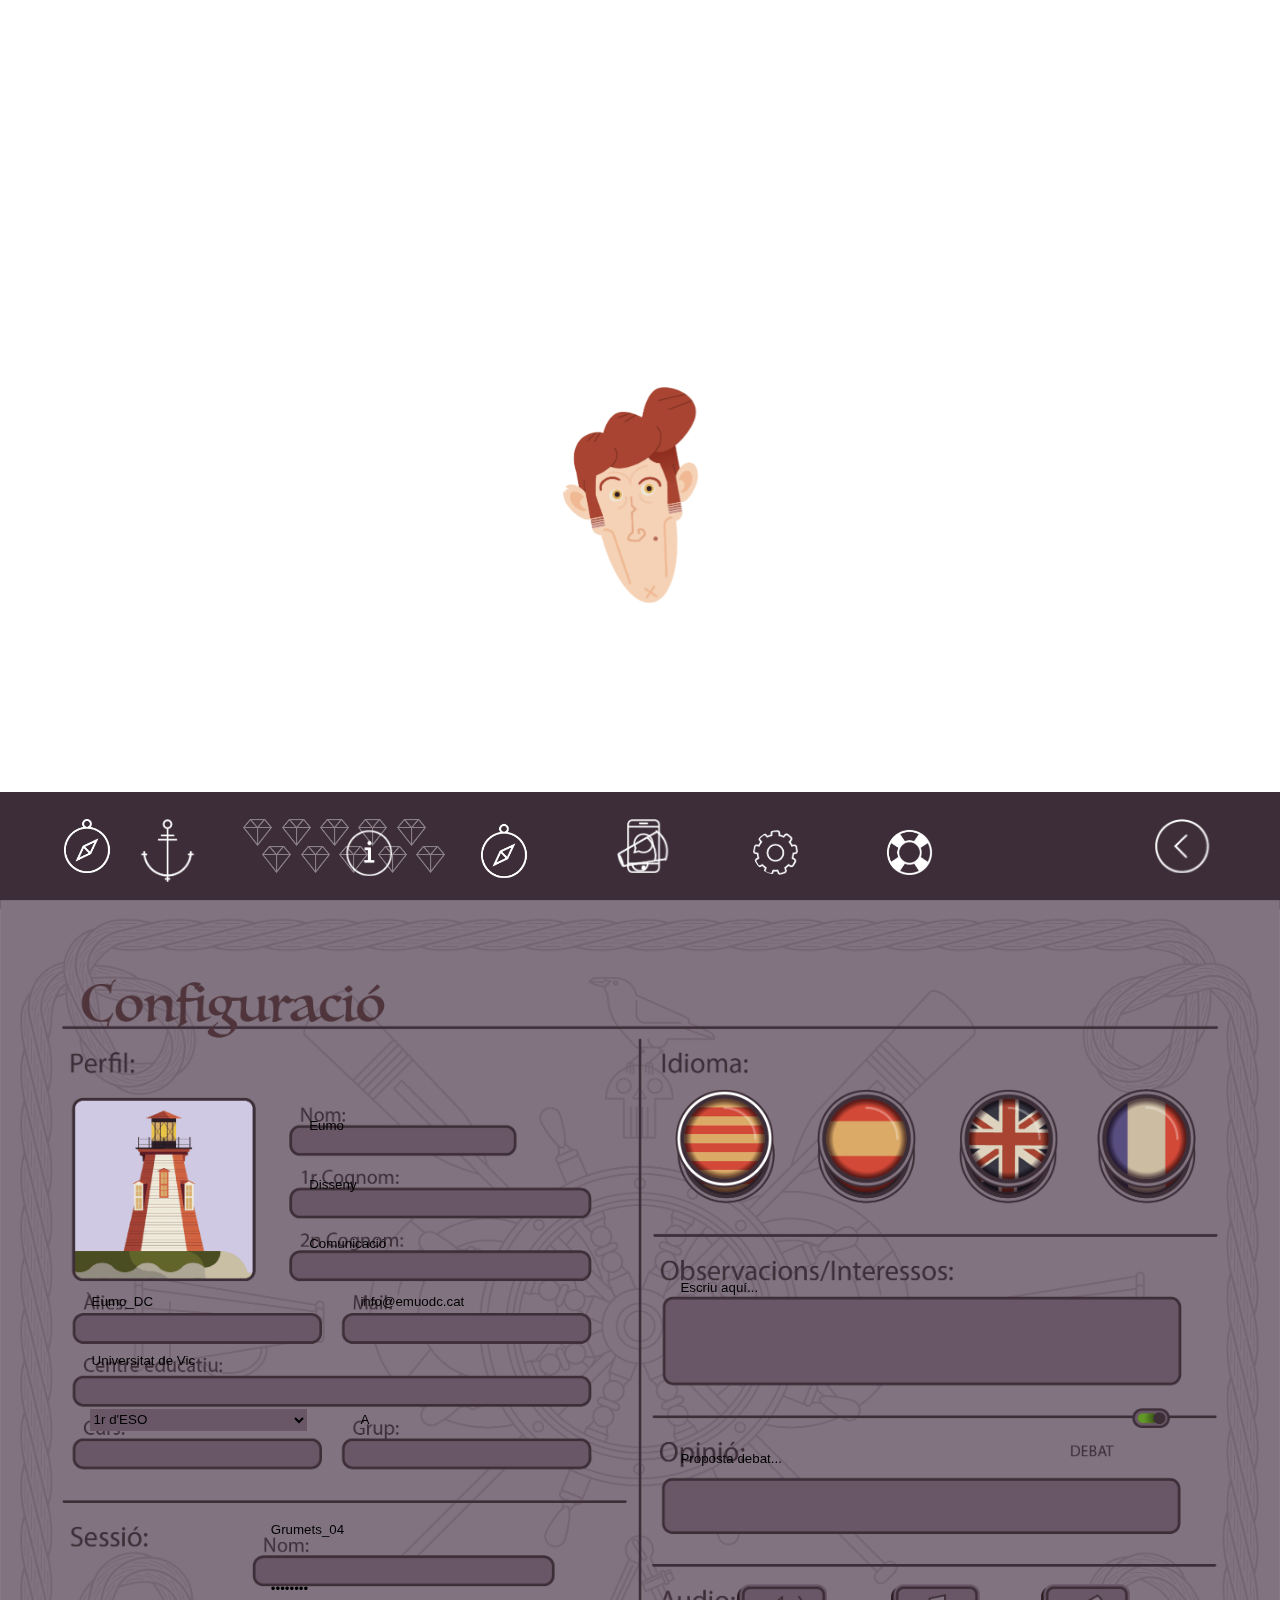
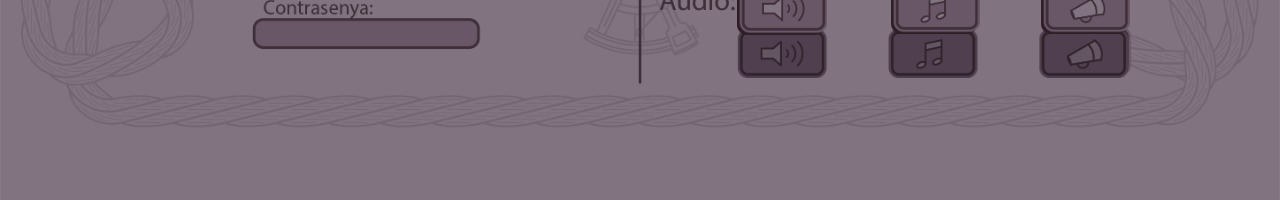
==== Escena_1.html @ 920f0620 "Add files via upload" ====
<!DOCTYPE html>
<html>

<head>
    <title>Escena_1</title>
    <meta name="viewport" content="width=device-width">
    <meta name="viewport" content="width=device-width, user-scalable=no">
    <meta charset="UTF-8">
    <meta http-equiv="cache-control" content="no-cache" />
    <meta http-equiv="expires" content="604800" />
    <link rel=stylesheet href=css/e1/e1_basics.css>
    <link rel=stylesheet href=css/e1/water_s.css>
    <link rel=stylesheet href=css/e1/e1_static_items.css>
    <link rel=stylesheet href=css/e1/e1_dinamic_items.css>
    <link rel=stylesheet href=css/e1/rat.css>
    <link rel=stylesheet href=css/e1/back_imgs.css>
    <link rel=stylesheet href=css/c1/c1_basics.css>
    <link rel=stylesheet href=css/start.css>
    <link rel=stylesheet href=css/scene_change.css>
    <link rel="icon" href="data:,"> </head>

<body id=main_body>
    <div id=exit_icon_ops class=exit_icon_ops_d></div>
    <div id="loadpage">
        <div id=load_water></div>
        <div id=load_water_d></div>
        <div id=light_lh></div>
        <div id="dp_s"></div>
        <div id="dp_s_2"></div>
        <div id="dp_s_3"></div>
        <div id="go" class="go"></div>
    </div>
    <div id="start">
        <div id="timo_s"></div>
        <div id="timo_s_2"></div>
        <div id="endincet"></div>
        <div id="endincet_a"></div>
        <div id="rp_face_s" class="rp_face_s"></div>
        <div id="op_bar"></div>
        <div id="op_bar_b">
            <div id="op_bar_i" class="op_bar_i"></div>
            <div id="op_bar_ig" class="op_bar_ig"></div>
            <div id="op_bar_i_m" class="op_bar_i_m"></div>
            <div id="op_bar_g" class="op_bar_g"></div>
            <div id="op_bar_gg" class="op_bar_gg"></div>
            <div id="op_bar_g_m" class="op_bar_g_m"></div>
            <div id="op_bar_o" class="op_bar_o"></div>
            <div id="op_bar_og" class="op_bar_og"></div>
            <div id="op_bar_o_m" class="op_bar_o_m"></div>
            <div id="op_bar_c" class="op_bar_c"></div>
            <div id="op_bar_cg" class="op_bar_cg"></div>
            <div id="op_bar_c_m" class="op_bar_c_m">
                <div id="s_confi_b" >
                <div id="blc" class="blc"></div>
                <div id="ble" class="ble"></div>
                <div id="bli" class="bli"></div>
                <div id="blf" class="blf"></div>
                <div id="cdb" class="cdb_on"></div>
                <div id="ba" class="ba_on"></div>
                <div id="bm" class="bm_on"></div>
                <div id="bd" class="bd_on"></div>
                </div>
                <div id="s_confi">
                <input id="confi_n" class="confi_n" type="text" onfocus="this.value=''" value="Eumo" maxlength="10" onblur="clearText()" >
                <input id="confi_pc" class="confi_pc" type="text" onfocus="this.value=''" value="Disseny" maxlength="15">
                <input id="confi_sc" class="confi_sc" type="text" onfocus="this.value=''" value="Comunicació"maxlength="15">
                <input id="confi_alies" class="confi_alies" type="text" onfocus="this.value=''" value="Eumo_DC" maxlength="10">
                <input id="confi_mail" class="confi_mail" type="text" onfocus="this.value=''" value="info@emuodc.cat" maxlength="25">
                <input id="confi_ce" class="confi_ce" type="text" onfocus="this.value=''" value="Universitat de Vic" maxlength="50">
                <select id="confi_c" class="confi_c" type="text" value="Curs" maxlength="15">
                        <option value="1r d'ESO">1r d'ESO
                        <option value="2n d'ESO">2n d'ESO
                        <option value="3r d'ESO">3r d'ESO
                        <option value="4rt d'ESO">4rt d'ESO
                        <option value="1r de Batxillerat">1r de Batxillerat
                        <option value="2n de Batxillerat">2n de Batxillerat
                        <option value="Altres">Altres
                    </select>
                <input id="confi_g" class="confi_g" type="text" onfocus="this.value=''" value="A" maxlength="10">
                <input id="confi_ns" class="confi_ns" type="text" onfocus="this.value=''" value="Grumets_04" maxlength="10">
                <input id="confi_contra" class="confi_contra" type="password" onfocus="this.value=''" value="eumoopin" maxlength="50">
                <textarea id="confi_ov" class="confi_ov"  type="text" onfocus="this.value=''" maxlength="150" >Escriu aquí...</textarea>
                <textarea id="confi_op" class="confi_op" type="text" onfocus="this.value=''" maxlength="90" cols="40" rows="5">Proposta debat...</textarea>
                </div>
                </div>
            <div id="op_bar_d" class="op_bar_d"></div>
            <div id="op_bar_dg" class="op_bar_dg"></div>
            <div id="op_bar_d_m" class="op_bar_d_m">
                <div id="ob_d_back" class="ob_d_back"></div>
                <div id="ob_d_atoms" class="ob_d_atoms"></div>
                <div id="ob_d_atoms_click" class="ob_d_atoms_click"></div>
                <div id="ob_d_avelles" class="ob_d_avelles"></div>
                <div id="ob_d_avelles_click" class="ob_d_avelles_click"></div>
                <div id="ob_d_nutri" class="ob_d_nutri"></div>
                <div id="ob_d_nutri_click" class="ob_d_nutri_click"></div>
                <div id="ob_d_idiomes" class="ob_d_idiomes"></div>
                <div id="ob_d_idiomes_click" class="ob_d_idiomes_click"></div>
            </div>
        </div>
    </div>
    <div id=scene_change class=scene_change>
        <div id="sc_ancla" class="sc_ancla"></div>
        <div id="sc_aura" class="sc_aura"></div>
        <div id="sc_corda" class="sc_corda"></div>
        <div id="sc_clic_c1" class="sc_clic_c1"></div>
    </div>
    <div id="intro" class="intro">
        <div id=background class=off_back></div>
        <div id=background_p class=main_back_p></div>
        <div id=background_ipm class="background_ipm"></div>
        <div id=RP_start class=RP_anm></div>
        <div id=RP_face class=RP_face></div>
        <div id=RP_face_2 class=RP_face_2></div>
        <div id=RP_pirate_glow class=RP_pirate_glow></div>
        <div id=RP_tiger_glow class=RP_tiger_glow></div>
        <div id=JOE_start class=JOE_anm></div>
        <div id=joe_sound class=joe_sound></div>
        <!-- PROPS INTRO -->
        <div id="props" class=props_show>
            <div id=chair class=chair></div>
            <div id="i_corb" class="i_corb_off" ></div>
            <div id="i_corb_c" class="i_corb_c"></div>
            <div id="desk_anm_1"></div>
            <div id="desk_anm_2"></div>
            <div id="desk_anm_3"></div>
            <div id="desk_anm_4"></div>
            <div id="desk_anm_5"></div>
            <div id="desk_anm_left"></div>
            <div id="desk_anm_right"></div>
            <div id="desk_fbook_anm"></div>
            <div id=desk>
                <div id="desk_c_1" class=desk_c_1></div>
                <div id="desk_c_2" class=desk_c_2></div>
                <div id="desk_c_3" class=desk_c_3></div>
                <div id="desk_c_4" class=desk_c_4></div>
                <div id="desk_c_5" class=desk_c_5></div>
                <div id="desk_c_left" class=desk_left></div>
                <div id="desk_fbook" class=desk_fbook></div>
                <div id="desk_c_right" class=desk_right></div>
            </div>
            <div id=couch></div>
            <div id=float></div>
            <div id=row></div>
            <div id=horse></div>
            <div id=ropes></div>
            <div id=flags></div>
            <div id=flags_large></div>
            <div id=ship></div>
            <div id=earth>
                <div id="earth_anm" class="earth_anm"></div>
            </div>
            <div id="earth_anm_c" class="earth_anm_c"></div>
            <div id=lamp_anm class=lamp_anm></div>
            <div id=lamp_darck class=lamp_darck></div>
            <div id=lamp class="lamp_shape"></div>
            <div id=window_all class="window_all" class="zoomTarget">
                <div id=window_fe class="window_fe_close"></div>
                <div id=window_fe_back></div>
                <div id=window_fe_lh></div>
                <div id=window_fe_lh_light></div>
                <div id=window_fe_shadow></div>
                <div class=water_s></div>
                <div class=water_u></div>
            </div>
            <div id=window_anm class="window_anm"></div>
            <div id=window_anm_2 class="window_anm_2"></div>
            <div id=rat></div>
            <div id=cup></div>
            <div id=timo></div>
            <div id=megafon></div>
            <div id=sea_shell></div>
            <div id=sea_shell_sound></div>
            <div id=shell></div>
            <div id=anafora></div>
            <div id=politja_larg></div>
            <div id=smoke class=smoke></div>
            <div id=book_bell></div>
            <div id=book_bell_s></div>
            <div id=book_floor></div>
            <div id=book_desk></div>
            <div id=sextant></div>
        </div>
        <div id="texts">
            <div id=text_cub_1 class=text_1_anm></div>
            <div id=text_rp_3 class=text_rp_3_up></div>
            <div id=text_rp_8 class=text_rp_8_up></div>
            <div id=text_rp_9 class=text_rp_9_up></div>
            <div id=text_rp_10 class=text_rp_10_up></div>
            <div id=text_rp_11 class=text_rp_11_up></div>
            <div id=text_rp_12 class=text_rp_12_up></div>
            <div id=text_rp_13 class=text_rp_13_up></div>
            <div id=text_rp_14 class=text_rp_14_up></div>
            <div id=text_rp_15 class=text_rp_15_up></div>
            <div id=text_joe_2 class=text_2_anm></div>
            <div id=text_joe_4 class=text_joe_4_up></div>
            <div id=text_rp_e2 class=text_rp_e2_start></div>
            <div id=text_joe_5 class=text_joe_5_up></div>
            <div id=text_joe_6 class=text_joe_6_up></div>
            <div id=text_joe_7 class=text_joe_7_up></div>
            <div id=text_joe_8 class=text_joe_8_up></div>
            <div id=text_joe_9 class=text_joe_9_up></div>
            <div id=text_joe_10 class=text_joe_10_up></div>
            <div id=text_joe_11 class=text_joe_11_up></div>
            <div id=text_joe_12 class=text_joe_12_up></div>
            <div id=text_joe_13 class=text_joe_13_up></div>
        </div>
        <div id=back_imgs class=back_imgs>
            <div id=back_img_1 class=back_img_1></div>
        </div>
        <div id=arthur_g class=arthur_anm>
            <div id=arthur_img_1 class=arthur_img_1_s></div>
            <div id=arthur_img_2 class=arthur_img_2_s></div>
            <div id=img_back_1_ag class=img_back_s_1_ag></div>
            <div id=img_size_icon_1_ag class=img_size_1_s_ag></div>
            <div id=img_back_2_ag class=img_back_s_2_ag></div>
            <div id=img_size_icon_2_ag class=img_size_2_s_ag></div>
            <div id=exit_icon class=exit_icon_s></div>
            <div id=table_arthur_text class="table_arthur_text">
                <h1>La narración <br> de Arthur Gordon Pym</h1>
                <p>El protagonista, Arthur Gordon Pym, se embarca clandestinamente en el barco ballenero Grampus. Tras muchas experiencias y desgracias (motines, naufragios, canibalismo, guerras con nativos) que ponen en riesgo su vida, se interna en parajes prodigiosos de los mares antárticos, hasta que sufre una sobrecogedora revelación con la que culmina la historia.</p>
                <p>La narración de Arthur Gordon Pym es una de las obras más controvertidas, extrañas y enigmáticas de su autor, contándose entre los excelentes títulos poeanos de tema marinero, junto a Manuscrito encontrado en una botella, La caja oblonga y Un descenso al Maelström. Se trata de una novela de aventuras de tipo episódico, centrada muy directamente en el intrépido protagonista que le da título, personaje que encontraría eco posteriormente en las obras de Robert Louis Stevenson (Secuestrado, La isla del tesoro, Los hombres alegres, etc.).</p>
                <p>En esta obra, Poe, a bordo del Grampus, se deja llevar en alas de su desenfrenada imaginación a regiones mentales y literarias que nunca antes había hollado —de ahí el absorbente interés que han mostrado por la pieza desde los escritores surrealistas hasta los psicoanalistas literarios de toda condición—. La fantástica peripecia se desborda en manos del autor, tanto que apenas da respiro al lector entre secuencia y secuencia (la acción apenas articula tiempos muertos de enlace), cosa que se ha achacado al autor como defecto estructural.</p>
            </div>
        </div>
        <div id=vida_pi class=pi_anm>
            <div id=pi_img_1 class=arthur_img_1_s></div>
            <div id=img_back_1_pi class=img_back_s_1_ag></div>
            <div id=img_size_icon_1_pi class=img_size_1_s_ag></div>
            <div id=exit_icon_pi class=exit_icon_s></div>
            <div id=table_arthur_text class="table_arthur_text">
                <h1>La vida de Pi</h1>
                <p>La vida de Pi es una novela de aventuras escrita por el canadiense Yann Martel. En la historia, el protagonista Piscine “Pi” Molitor Patel (en honor a "Piscine Molitor", una piscina pública de París), un joven de la India, de Pondicherry, indaga sobre la religión, espiritualidad y lo factible desde una edad temprana, y sobrevive 227 días en un bote junto con un tigre de Bengala después del naufragio de su barco en el océano Pacífico. El libro presenta la vida de Pi como una historia real contada al autor por un indio llamado Pi Patel. En la novela el propio autor conoce al protagonista mientras estaba buscando inspiración para una nueva novela sobre Portugal. Supuestamente tras conocer a Pi Patel, abandona la novela sobre Portugal y se centra en la historia de este.</p>
                <p>La novela fue rechazada por al menos cinco casas editoriales de Londres1 antes de ser aceptada por Knopf Canada, que la publicó en septiembre de 2001. La edición de Reino Unido ganó el Premio Booker al año siguiente234 Fue también candidata a los Canada Reads 2003 de CBC Radio, donde fue defendida por la autora Nancy Lee.5 La traducción al francés fue elegida en la versión francesa del concurso Le combat des livres, donde fue defendida por Louise Forestier6 La novela ganó el Boeke Prize, un premio de novela de Sudáfrica, en 2003. En 2004, ganó el Asian Pacific American Award for Literature como mejor ficción para adultos de los años 2001-2037 Fue llevada a la pantalla como Life of Pi por Ang Lee en noviembre de 2012.</p>
            </div>
        </div>
        <div id=audios class=audios>
            <audio id=main_theme_e1 infinite>
                <source src=media/Sounds/ocea_waves.mp3 type=audio/mp3> </audio>
            <audio id=xat_auidio>
                <source src=media/Sounds/xat_sound.mp3 type=audio/mp3> </audio>
            <audio id=discovery_auidio>
                <source src=media/Sounds/found_sound.mp3 type=audio/mp3> </audio>
            <audio id=joe_cough>
                <source src=media/Sounds/joe_coughing.wav type=audio/mp3> </audio>
            <audio id=rat_sound>
                <source src=media/Sounds/rat_soud.wav type=audio/wav> </audio>
            <audio id=light_sound>
                <source src=media/Sounds/light_turn.wav type=audio/wav> </audio>
            <audio id=drawer_sound>
                <source src=media/Sounds/open_drawer.mp3 type=audio/mp3> </audio>
            <audio id=conch_sound>
                <source src=media/Sounds/conch_sound.mp3 type=audio/mp3> </audio>
            <audio id=bell>
                <source src=media/Sounds/Ding-sound-three-times.mp3 type=audio/mp3> </audio>
        </div>
    </div>
    <div id="cap_1" class="cap_1_up">
        <!-- PROPS C1 -->
        <div id=props_c1>
            <div id=background_c1 class=main_back_c1></div>
            <div id="c1_lh_all" class="c1_lh_all">
                <div id="c1_lh" class="c1_lh"></div>
                <div id="c1_lh_house" class="c1_lh_house"></div>
                <div id="c1_lh_wind" class="c1_lh_wind"></div>
                <div id="c1_lh_click" class="c1_lh_click"></div>
                <div id="c1_lh_dock" class="c1_lh_dock"></div>
                <div id="c1_lh_dock_s" class="c1_lh_dock_s"></div>
                <div id="c1_boat" class="c1_boat"></div>
            </div>
            <div id="c1_water_all" class="c1_water_all">
                <div id="c1_water_top" class="c1_water_top_m"></div>
                <div id="c1_water_higger" class="c1_water_higger_m"> </div>
                <div id="c1_water_mid" class="c1_water_mid_m"> </div>
                <div id="c1_water_down" class="c1_water_down_m"> </div>
                <div id="c1_dofi_petit" class="c1_dofi_petit"> </div>
                <div id="c1_dofi_mitg" class="c1_dofi_mitg"> </div>
                <div id="c1_dofi_gran" class="c1_dofi_gran"> </div>
            </div>
            <div id="c1_ship" class="c1_ship"></div>
            <div id="c1_ship_glow" class="c1_ship_glow"></div>  
            <div id="c1_ship_click" class="c1_ship_click"></div>
            <div id="c1_ship_anm" class="c1_ship_anm"></div>
            
            <div id="c1_seagulls" class="c1_seagulls"></div>
            <div id="c1_seagulls_2" class="c1_seagulls_2"></div>
            <div id="wind_table" class="wind_table">
                <div id="wind_table_ex" class="wind_table_ex"></div>
            </div>
            <div id="ship_table" class="ship_table">
                <div id="st_av">
                    <input id="st_v_v" type="text" onfocus="this.value=''" value="">
                    <button id="c1_v_button" onclick="st_v_vb()">2</button>
                </div>
                <div id="st_ac">
                    <input id="st_v_c" type="text" onfocus="this.value=''" value="">
                    <button id="c1_c_button" onclick="st_c_cb()">1</button>
                </div>            
                <div id="ship_table_ex" class="ship_table_ex"></div>
                <div id="shadow_st" class="shadow_st"></div>
                <div id="rope_stable" class="rope_stable"></div>
                <div id="c1_b_v_up" class="c1_b_v_up"></div>
                <div id="c1_b_v_on" class="c1_b_v_on"></div>
                <div id="c1_b_c_up" class="c1_b_c_up"></div>
                <div id="c1_b_c_on" class="c1_b_c_on"></div>
                <div id="c1_b_v_o" class="c1_b_v_o"></div>
                <div id="c1_b_c_o" class="c1_b_c_o"></div>
                <div id="c1_b_v_s" class="c1_b_v_s"></div>
                <div id="c1_b_c_s" class="c1_b_c_s"></div>
            </div>
            <div id="ship_click">
            <img src="media/IMG/c1/backs/back.png" opacity="0" width="1024" height="678" usemap="#ship">
                <map name="ship" id="ship">
                    <area alt="" title="" href="#" shape="poly" onclick="sp_c()" coords="323,57,281,148,222,260,175,270,171,298,219,295,232,327,187,491,206,522,618,523,639,503,819,473,496,156,461,186" />
                </map></div>
            
        </div>
    </div>
    <div id="low_bar">
        <div id=low_control_bar></div>
        <div id=low_control_bar_2 class=low_control_bar_2></div>
        <div id=clues>
            <div id="fbook" class="fbook"></div>
            <div id="fbook_back" class="fbook_back"></div>
            <div id=clue_1 class=game_clue_1></div>
            <div id=clue_1_on class=game_clue_1_on></div>
            <div id=clue_1_shine class=game_clue_1_shine></div>
            <div id=clue_2 class=game_clue_2></div>
            <div id=clue_2_on class=game_clue_2_on></div>
            <div id=clue_2_shine class=game_clue_2_shine></div>
            <div id=clue_3 class=game_clue_3></div>
            <div id=clue_3_on class=game_clue_3_on></div>
            <div id=clue_3_shine class=game_clue_3_shine></div>
            <div id=clue_4 class=game_clue_4></div>
            <div id=clue_4_on class=game_clue_4_on></div>
            <div id=clue_4_shine class=game_clue_4_shine></div>
            <div id=clue_5 class=game_clue_5></div>
            <div id=clue_5_on class=game_clue_5_on></div>
            <div id=clue_5_shine class=game_clue_5_shine></div>
            <div id=clue_6 class=game_clue_6></div>
            <div id=clue_6_on class=game_clue_6_on></div>
            <div id=clue_6_shine class=game_clue_6_shine></div>
            <div id=clue_7 class=game_clue_7></div>
            <div id=clue_7_on class=game_clue_7_on></div>
            <div id=clue_7_shine class=game_clue_7_shine></div>
            <div id=clue_8 class=game_clue_8></div>
            <div id=clue_8_on class=game_clue_8_on></div>
            <div id=clue_8_shine class=game_clue_8_shine></div>
            <div id=clue_9 class=game_clue_9></div>
            <div id=clue_9_on class=game_clue_9_on></div>
            <div id=clue_9_shine class=game_clue_9_shine></div>
            <div id=clue_10 class=game_clue_10></div>
            <div id=clue_10_on class=game_clue_10_on></div>
            <div id=clue_10_shine class=game_clue_10_shine></div>
        </div>
        <div id=game_compass class="game_compass"></div>
        <div id=game_ancla class="game_ancla"></div>
        <div id=game_opinio class="game_opinio"></div>
        <div id=close_button class="close_button"></div>
        <div id=house_button class="house_button"></div>
        <div id="inf_button" class="inf_button"></div>
        <div id="confi_button" class="confi_button"></div>
        <div id="down_button" class="down_button"></div>
        <div id=des_index></div>
    </div>
    <div id="op_bar_g_s" class="op_bar_g_s"></div>
    <div id="op_bar_o_s" class="op_bar_o_s_phone"></div>
    <div id="op_bar_i_s" class="op_bar_i_s"></div>
    <div id="op_bar_c_s" class="op_bar_c_s">
        <div id="s_confi_gb" >
                <div id="blc" class="blc"></div>
                <div id="ble" class="ble"></div>
                <div id="bli" class="bli"></div>
                <div id="blf" class="blf"></div>
                <div id="cdbg" class="cdb_on"></div>
                <div id="cdbg" class="cdb_on"></div>
                <div id="bag" class="ba_on"></div>
                <div id="bmg" class="bm_on"></div>
                <div id="bdg" class="bd_on"></div>
            </div>
        <div id="s_confi_g">
                <input id="confi_gn" class="confi_n" type="text" onfocus="this.value=''" value="Eumo" maxlength="10">
                <input id="confi_gpc" class="confi_pc" type="text" onfocus="this.value=''" value="Disseny" maxlength="15">
                <input id="confi_gsc" class="confi_sc" type="text" onfocus="this.value=''" value="Comunicació"maxlength="15">
                <input id="confi_galies" class="confi_alies" type="text" onfocus="this.value=''" value="Eumo_DC" maxlength="10">
                <input id="confi_gmail" class="confi_mail" type="text" onfocus="this.value=''" value="info@emuodc.cat" maxlength="25">
                <input id="confi_gce" class="confi_ce" type="text" onfocus="this.value=''" value="Universitat de Vic" maxlength="50">
                <select id="confi_gc" class="confi_c" type="text" value="Curs" maxlength="15">
                        <option value="1r d'ESO">1r d'ESO
                        <option value="2n d'ESO">2n d'ESO
                        <option value="3r d'ESO">3r d'ESO
                        <option value="4rt d'ESO">4rt d'ESO
                        <option value="1r de Batxillerat">1r de Batxillerat
                        <option value="2n de Batxillerat">2n de Batxillerat
                        <option value="Altres">Altres
                    </select>
                <input id="confi_gg" class="confi_g" type="text" onfocus="this.value=''" value="A" maxlength="10">
                <input id="confi_gns" class="confi_ns" type="text" onfocus="this.value=''" value="Grumets_04" maxlength="10">
                <input id="confi_gcontra" class="confi_contra" type="password" onfocus="this.value=''" value="eumoopin" maxlength="50">
                <input id="confi_gov" class="confi_ov"  type="text" onfocus="this.value=''" value="Escriu aquí..."> 
                <input id="confi_gop" class="confi_op" type="text" onfocus="this.value=''" value="Proposta debat..."  size="120">
                </div>
                </div>
    </div>
    <div id="op_bar_d_s" class="op_bar_d_s"></div>
    <div id="op_bar_a_s" class="op_bar_a_s"></div>
    <div id=arthur_gc class=arthur_anm>
        <div id=arthur_gc_img_1 class=arthur_img_1_s></div>
        <div id=arthur_gc_img_2 class=arthur_img_2_s></div>
        <div id=img_back_1_gc class=img_back_s_1_ag></div>
        <div id=img_size_icon_1_gc class=img_size_1_s_ag></div>
        <div id=img_back_2_gc class=img_back_s_2_ag></div>
        <div id=img_size_icon_2_gc class=img_size_2_s_ag></div>
        <div id=exit_icon_gc class=exit_icon_s></div>
        <div id=table_arthur_text class="table_arthur_text">
            <h1>La narración <br> de Arthur Gordon Pym</h1>
            <p>El protagonista, Arthur Gordon Pym, se embarca clandestinamente en el barco ballenero Grampus. Tras muchas experiencias y desgracias (motines, naufragios, canibalismo, guerras con nativos) que ponen en riesgo su vida, se interna en parajes prodigiosos de los mares antárticos, hasta que sufre una sobrecogedora revelación con la que culmina la historia.</p>
            <p>La narración de Arthur Gordon Pym es una de las obras más controvertidas, extrañas y enigmáticas de su autor, contándose entre los excelentes títulos poeanos de tema marinero, junto a Manuscrito encontrado en una botella, La caja oblonga y Un descenso al Maelström. Se trata de una novela de aventuras de tipo episódico, centrada muy directamente en el intrépido protagonista que le da título, personaje que encontraría eco posteriormente en las obras de Robert Louis Stevenson (Secuestrado, La isla del tesoro, Los hombres alegres, etc.).</p>
            <p>En esta obra, Poe, a bordo del Grampus, se deja llevar en alas de su desenfrenada imaginación a regiones mentales y literarias que nunca antes había hollado —de ahí el absorbente interés que han mostrado por la pieza desde los escritores surrealistas hasta los psicoanalistas literarios de toda condición—. La fantástica peripecia se desborda en manos del autor, tanto que apenas da respiro al lector entre secuencia y secuencia (la acción apenas articula tiempos muertos de enlace), cosa que se ha achacado al autor como defecto estructural.</p>
        </div>
    </div>
    <div id=vida_pi_c class=pi_anm>
        <div id=pi_img_1_c class=arthur_img_1_s></div>
        <div id=img_back_1_pi_c class=img_back_s_1_ag></div>
        <div id=img_size_icon_1_pi_c class=img_size_1_s_ag></div>
        <div id=exit_icon_pi_c class=exit_icon_s></div>
        <div id=table_arthur_text class="table_arthur_text">
            <h1>La vida de Pi</h1>
            <p>La vida de Pi es una novela de aventuras escrita por el canadiense Yann Martel. En la historia, el protagonista Piscine “Pi” Molitor Patel (en honor a "Piscine Molitor", una piscina pública de París), un joven de la India, de Pondicherry, indaga sobre la religión, espiritualidad y lo factible desde una edad temprana, y sobrevive 227 días en un bote junto con un tigre de Bengala después del naufragio de su barco en el océano Pacífico. El libro presenta la vida de Pi como una historia real contada al autor por un indio llamado Pi Patel. En la novela el propio autor conoce al protagonista mientras estaba buscando inspiración para una nueva novela sobre Portugal. Supuestamente tras conocer a Pi Patel, abandona la novela sobre Portugal y se centra en la historia de este.</p>
            <p>La novela fue rechazada por al menos cinco casas editoriales de Londres1 antes de ser aceptada por Knopf Canada, que la publicó en septiembre de 2001. La edición de Reino Unido ganó el Premio Booker al año siguiente234 Fue también candidata a los Canada Reads 2003 de CBC Radio, donde fue defendida por la autora Nancy Lee.5 La traducción al francés fue elegida en la versión francesa del concurso Le combat des livres, donde fue defendida por Louise Forestier6 La novela ganó el Boeke Prize, un premio de novela de Sudáfrica, en 2003. En 2004, ganó el Asian Pacific American Award for Literature como mejor ficción para adultos de los años 2001-2037 Fue llevada a la pantalla como Life of Pi por Ang Lee en noviembre de 2012.</p>
        </div>
    </div>
    <div id="wind_table_c" class="wind_table_c">
                <div id="wind_table_ex_c" class="wind_table_ex_c"></div>
    <div id=js class=js>
        <script src="https://ajax.aspnetcdn.com/ajax/jQuery/jquery-3.2.1.min.js"></script>
        <script src="https://ajax.googleapis.com/ajax/libs/jquery/3.2.1/jquery.min.js"></script>
        <script src=js/jqlibas.js></script>
        <script src=js/jqlibgo.js></script>
        <script src=js/all_js.js></script>
        <script src=js/img_size.js></script>
        <script src=js/load_set.js></script>
        <script src=js/c1_anm.js></script>
        <script src=js/sc.js></script>
        <script src=js/sc.js></script>
    </div>
</body>

</html>
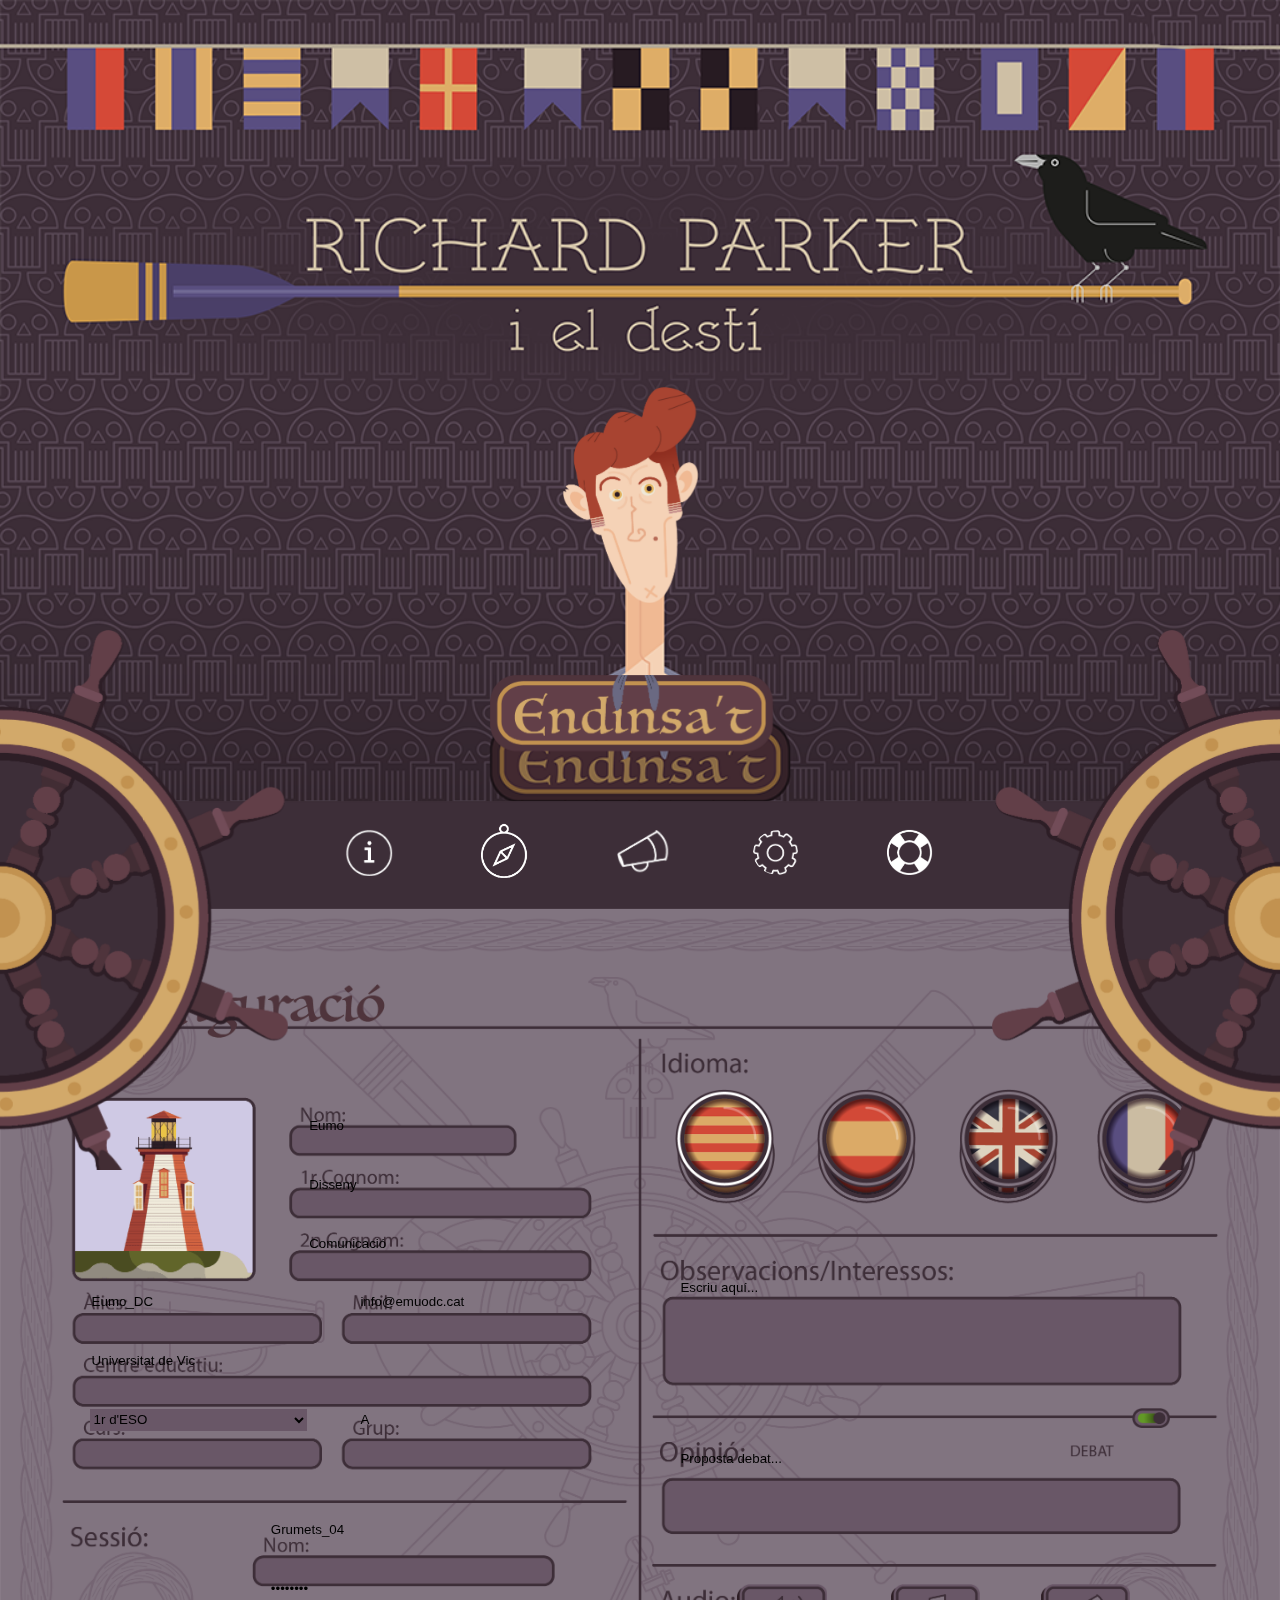
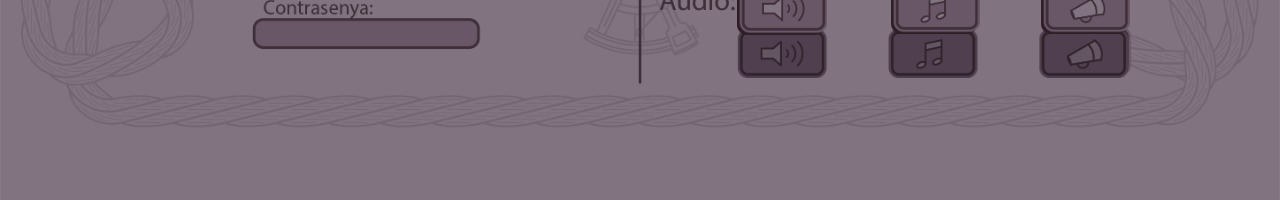
==== commit 6b6a0c4e: "Add files via upload" ====
--- a/Escena_1.html
+++ b/Escena_1.html
@@ -230,7 +230,7 @@
             <div id=table_arthur_text class="table_arthur_text">
                 <h1>La vida de Pi</h1>
                 <p>La vida de Pi es una novela de aventuras escrita por el canadiense Yann Martel. En la historia, el protagonista Piscine “Pi” Molitor Patel (en honor a "Piscine Molitor", una piscina pública de París), un joven de la India, de Pondicherry, indaga sobre la religión, espiritualidad y lo factible desde una edad temprana, y sobrevive 227 días en un bote junto con un tigre de Bengala después del naufragio de su barco en el océano Pacífico. El libro presenta la vida de Pi como una historia real contada al autor por un indio llamado Pi Patel. En la novela el propio autor conoce al protagonista mientras estaba buscando inspiración para una nueva novela sobre Portugal. Supuestamente tras conocer a Pi Patel, abandona la novela sobre Portugal y se centra en la historia de este.</p>
-                <p>La novela fue rechazada por al menos cinco casas editoriales de Londres1 antes de ser aceptada por Knopf Canada, que la publicó en septiembre de 2001. La edición de Reino Unido ganó el Premio Booker al año siguiente234 Fue también candidata a los Canada Reads 2003 de CBC Radio, donde fue defendida por la autora Nancy Lee.5 La traducción al francés fue elegida en la versión francesa del concurso Le combat des livres, donde fue defendida por Louise Forestier6 La novela ganó el Boeke Prize, un premio de novela de Sudáfrica, en 2003. En 2004, ganó el Asian Pacific American Award for Literature como mejor ficción para adultos de los años 2001-2037 Fue llevada a la pantalla como Life of Pi por Ang Lee en noviembre de 2012.</p>
+                <p>La novela fue rechazada por al menos cinco casas editoriales de Londres1 antes de ser aceptada por Knopf Canada, que la publicó en septiembre de 2001. La edición de Reino Unido ganó el Premio Booker al año siguiente fue también candidata a los Canada Reads 2003 de CBC Radio, donde fue defendida por la autora Nancy Lee.5 La traducción al francés fue elegida en la versión francesa del concurso Le combat des livres, donde fue defendida por Louise Forestier6 La novela ganó el Boeke Prize, un premio de novela de Sudáfrica, en 2003. En 2004, ganó el Asian Pacific American Award for Literature como mejor ficción para adultos de los años 2001-2003 Fue llevada a la pantalla como Life of Pi por Ang Lee en noviembre de 2012.</p>
             </div>
         </div>
         <div id=audios class=audios>
@@ -426,7 +426,7 @@
         <div id=table_arthur_text class="table_arthur_text">
             <h1>La vida de Pi</h1>
             <p>La vida de Pi es una novela de aventuras escrita por el canadiense Yann Martel. En la historia, el protagonista Piscine “Pi” Molitor Patel (en honor a "Piscine Molitor", una piscina pública de París), un joven de la India, de Pondicherry, indaga sobre la religión, espiritualidad y lo factible desde una edad temprana, y sobrevive 227 días en un bote junto con un tigre de Bengala después del naufragio de su barco en el océano Pacífico. El libro presenta la vida de Pi como una historia real contada al autor por un indio llamado Pi Patel. En la novela el propio autor conoce al protagonista mientras estaba buscando inspiración para una nueva novela sobre Portugal. Supuestamente tras conocer a Pi Patel, abandona la novela sobre Portugal y se centra en la historia de este.</p>
-            <p>La novela fue rechazada por al menos cinco casas editoriales de Londres1 antes de ser aceptada por Knopf Canada, que la publicó en septiembre de 2001. La edición de Reino Unido ganó el Premio Booker al año siguiente234 Fue también candidata a los Canada Reads 2003 de CBC Radio, donde fue defendida por la autora Nancy Lee.5 La traducción al francés fue elegida en la versión francesa del concurso Le combat des livres, donde fue defendida por Louise Forestier6 La novela ganó el Boeke Prize, un premio de novela de Sudáfrica, en 2003. En 2004, ganó el Asian Pacific American Award for Literature como mejor ficción para adultos de los años 2001-2037 Fue llevada a la pantalla como Life of Pi por Ang Lee en noviembre de 2012.</p>
+            <p>La novela fue rechazada por al menos cinco casas editoriales de Londres1 antes de ser aceptada por Knopf Canada, que la publicó en septiembre de 2001. La edición de Reino Unido ganó el Premio Booker al año siguiente fue también candidata a los Canada Reads 2003 de CBC Radio, donde fue defendida por la autora Nancy Lee.5 La traducción al francés fue elegida en la versión francesa del concurso Le combat des livres, donde fue defendida por Louise Forestier6 La novela ganó el Boeke Prize, un premio de novela de Sudáfrica, en 2003. En 2004, ganó el Asian Pacific American Award for Literature como mejor ficción para adultos de los años 2001-2003 Fue llevada a la pantalla como Life of Pi por Ang Lee en noviembre de 2012.</p>
         </div>
     </div>
     <div id="wind_table_c" class="wind_table_c">
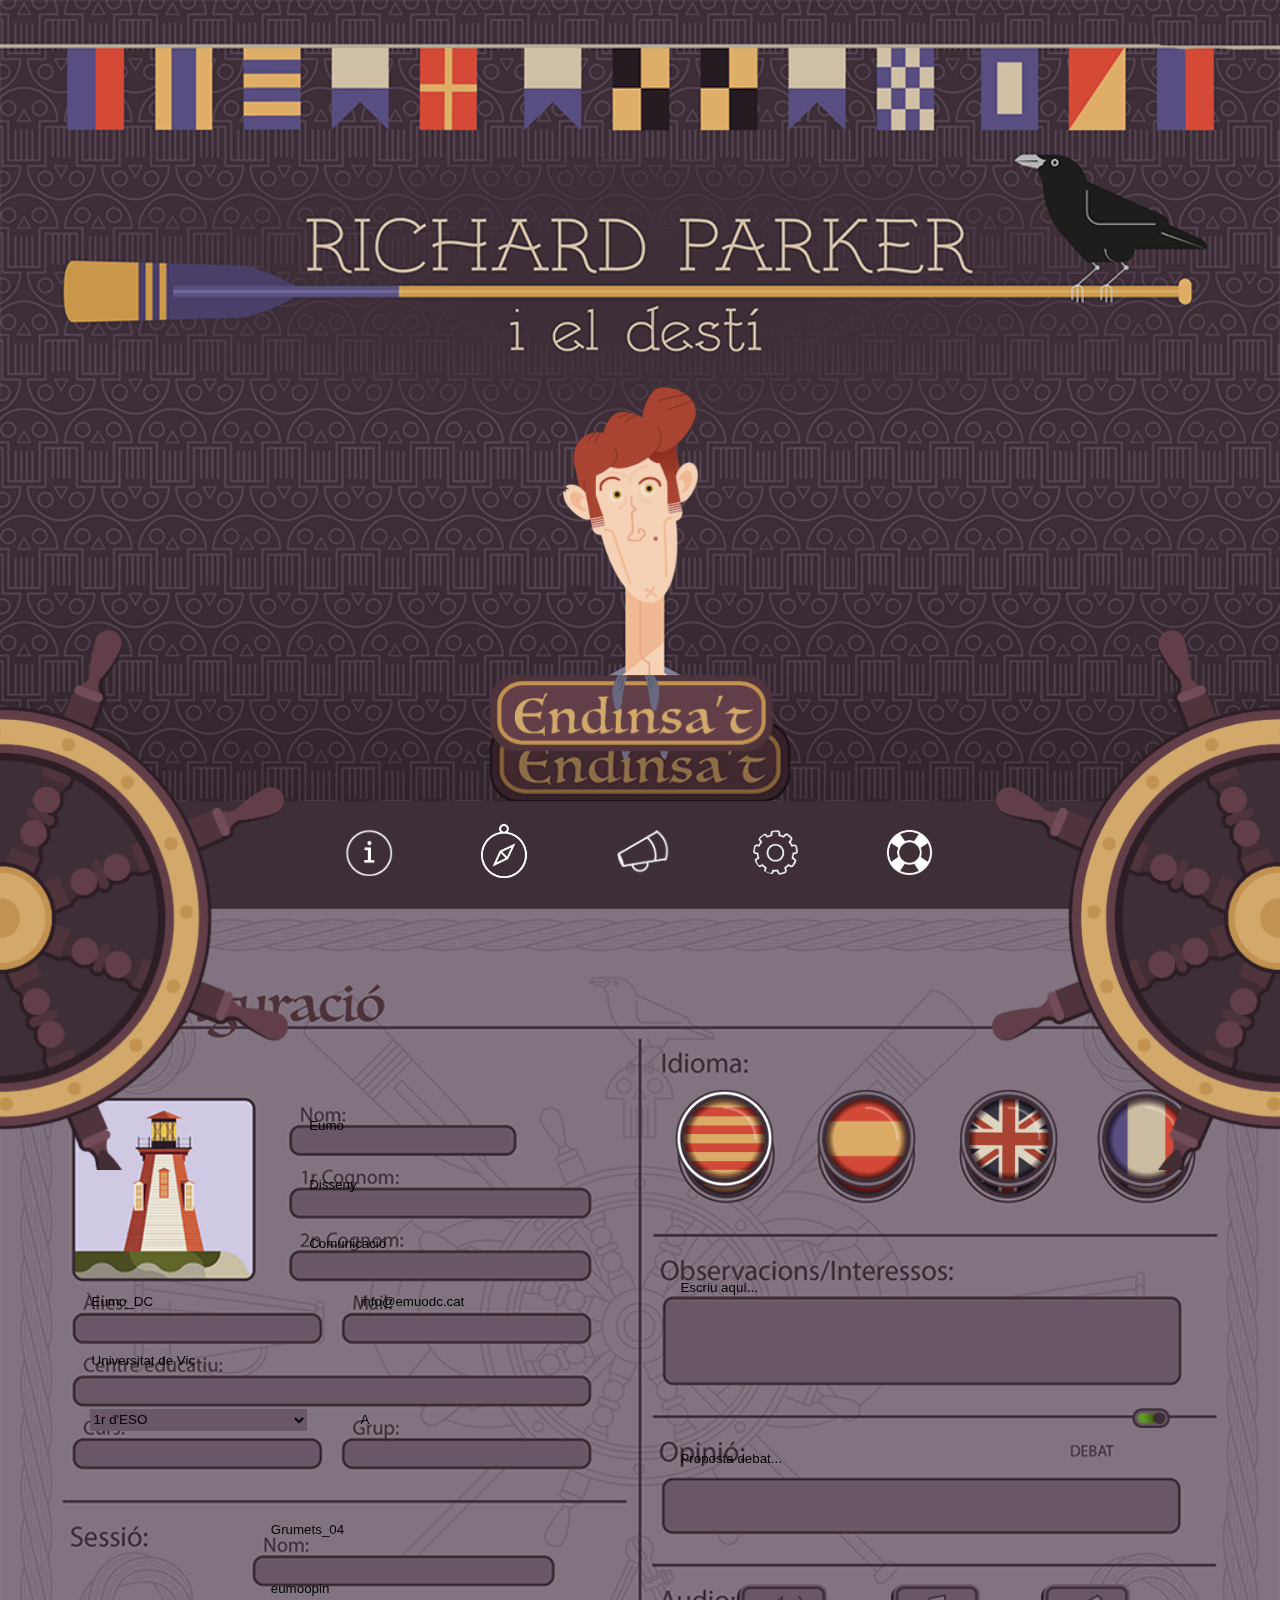
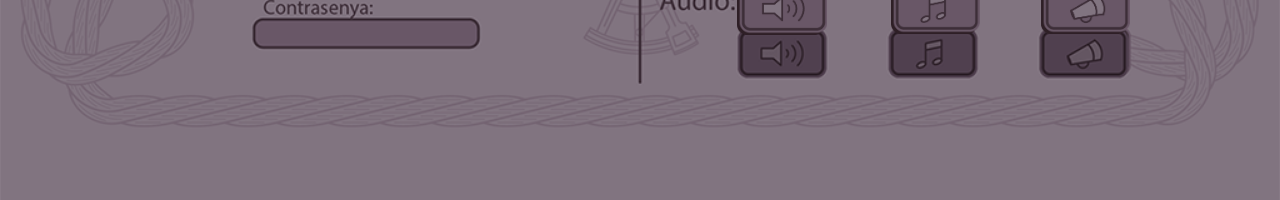
==== commit fbf95ea6: "Add files via upload" ====
--- a/Escena_1.html
+++ b/Escena_1.html
@@ -17,10 +17,15 @@
     <link rel=stylesheet href=css/c1/c1_basics.css>
     <link rel=stylesheet href=css/start.css>
     <link rel=stylesheet href=css/scene_change.css>
+    <link rel=stylesheet href=css/loadingpage.css>
+    <link rel=stylesheet href=css/mi/mi_basic.css>
     <link rel="icon" href="data:,"> </head>
 
 <body id=main_body>
     <div id=exit_icon_ops class=exit_icon_ops_d></div>
+    <div id="loadpage_s">
+        <div id="loader"></div>
+    </div>
     <div id="loadpage">
         <div id=load_water></div>
         <div id=load_water_d></div>
@@ -28,7 +33,7 @@
         <div id="dp_s"></div>
         <div id="dp_s_2"></div>
         <div id="dp_s_3"></div>
-        <div id="go" class="go"></div>
+        <!--<div id="go" class="go"></div>-->
     </div>
     <div id="start">
         <div id="timo_s"></div>
@@ -61,13 +66,13 @@
                 <div id="bd" class="bd_on"></div>
                 </div>
                 <div id="s_confi">
-                <input id="confi_n" class="confi_n" type="text" onfocus="this.value=''" value="Eumo" maxlength="10" onblur="clearText()" >
-                <input id="confi_pc" class="confi_pc" type="text" onfocus="this.value=''" value="Disseny" maxlength="15">
-                <input id="confi_sc" class="confi_sc" type="text" onfocus="this.value=''" value="Comunicació"maxlength="15">
-                <input id="confi_alies" class="confi_alies" type="text" onfocus="this.value=''" value="Eumo_DC" maxlength="10">
-                <input id="confi_mail" class="confi_mail" type="text" onfocus="this.value=''" value="info@emuodc.cat" maxlength="25">
-                <input id="confi_ce" class="confi_ce" type="text" onfocus="this.value=''" value="Universitat de Vic" maxlength="50">
-                <select id="confi_c" class="confi_c" type="text" value="Curs" maxlength="15">
+                <input id="confi_n" class="confi_n" type="text" placeholder="Eumo" maxlength="10" onblur="clearText()" >
+                <input id="confi_pc" class="confi_pc" type="text" placeholder="Disseny" maxlength="15">
+                <input id="confi_sc" class="confi_sc" type="text" placeholder="Comunicació"maxlength="15">
+                <input id="confi_alies" class="confi_alies" type="text" placeholder="Eumo_DC" maxlength="10">
+                <input id="confi_mail" class="confi_mail" type="text" placeholder="info@emuodc.cat" maxlength="25">
+                <input id="confi_ce" class="confi_ce" type="text" placeholder="Universitat de Vic" maxlength="50">
+                <select id="confi_c" class="confi_c" type="text" placeholder="Curs" maxlength="15">
                         <option value="1r d'ESO">1r d'ESO
                         <option value="2n d'ESO">2n d'ESO
                         <option value="3r d'ESO">3r d'ESO
@@ -76,11 +81,11 @@
                         <option value="2n de Batxillerat">2n de Batxillerat
                         <option value="Altres">Altres
                     </select>
-                <input id="confi_g" class="confi_g" type="text" onfocus="this.value=''" value="A" maxlength="10">
-                <input id="confi_ns" class="confi_ns" type="text" onfocus="this.value=''" value="Grumets_04" maxlength="10">
-                <input id="confi_contra" class="confi_contra" type="password" onfocus="this.value=''" value="eumoopin" maxlength="50">
-                <textarea id="confi_ov" class="confi_ov"  type="text" onfocus="this.value=''" maxlength="150" >Escriu aquí...</textarea>
-                <textarea id="confi_op" class="confi_op" type="text" onfocus="this.value=''" maxlength="90" cols="40" rows="5">Proposta debat...</textarea>
+                <input id="confi_g" class="confi_g" type="text" placeholder="A" maxlength="10">
+                <input id="confi_ns" class="confi_ns" type="text" placeholder="Grumets_04" maxlength="10">
+                <input id="confi_contra" class="confi_contra" type="password" placeholder="eumoopin" maxlength="50">
+                <textarea id="confi_ov" class="confi_ov"  type="text" placeholder="Escriu aquí..." maxlength="150"></textarea>
+                <textarea id="confi_op" class="confi_op" type="text" placeholder="Proposta debat..." homaxlength="90" cols="40" rows="5"></textarea>
                 </div>
                 </div>
             <div id="op_bar_d" class="op_bar_d"></div>
@@ -103,6 +108,20 @@
         <div id="sc_aura" class="sc_aura"></div>
         <div id="sc_corda" class="sc_corda"></div>
         <div id="sc_clic_c1" class="sc_clic_c1"></div>
+        <div id="sc_clic_mi" class="sc_clic_mi"></div>
+    </div>
+    <div id="mainintro" class="mainintro">
+        <div id="mi_house" class="mi_house" ></div>
+        <div id="mi_sky" class="mi_sky" ></div>
+        <div id="mi_sky_light" class="mi_sky_light" ></div>
+        <div id="mi_lh_light" class="mi_lh_light" ></div>
+        <div id="mi_water" class="mi_water" ></div>
+        <div id="mi_water_up" class="mi_water_up" ></div>
+        <div id="mi_ship_1" class="mi_ship_1" ></div>
+        <div id="mi_ship_2" class="mi_ship_2" ></div>
+        <div id="mi_text" class="mi_text" ></div>
+        <div id="mi_text_glow" class="mi_text_glow" ></div>
+        <div id="mi_rp" class="mi_rp" ></div>
     </div>
     <div id="intro" class="intro">
         <div id=background class=off_back></div>
@@ -256,6 +275,7 @@
     </div>
     <div id="cap_1" class="cap_1_up">
         <!-- PROPS C1 -->
+        <div id="background_demo" class="background_demo"></div>
         <div id=props_c1>
             <div id=background_c1 class=main_back_c1></div>
             <div id="c1_lh_all" class="c1_lh_all">
@@ -372,18 +392,17 @@
                 <div id="bli" class="bli"></div>
                 <div id="blf" class="blf"></div>
                 <div id="cdbg" class="cdb_on"></div>
-                <div id="cdbg" class="cdb_on"></div>
                 <div id="bag" class="ba_on"></div>
                 <div id="bmg" class="bm_on"></div>
                 <div id="bdg" class="bd_on"></div>
             </div>
         <div id="s_confi_g">
-                <input id="confi_gn" class="confi_n" type="text" onfocus="this.value=''" value="Eumo" maxlength="10">
-                <input id="confi_gpc" class="confi_pc" type="text" onfocus="this.value=''" value="Disseny" maxlength="15">
-                <input id="confi_gsc" class="confi_sc" type="text" onfocus="this.value=''" value="Comunicació"maxlength="15">
-                <input id="confi_galies" class="confi_alies" type="text" onfocus="this.value=''" value="Eumo_DC" maxlength="10">
-                <input id="confi_gmail" class="confi_mail" type="text" onfocus="this.value=''" value="info@emuodc.cat" maxlength="25">
-                <input id="confi_gce" class="confi_ce" type="text" onfocus="this.value=''" value="Universitat de Vic" maxlength="50">
+                <input id="confi_gn" class="confi_n" type="text" maxlength="10" placeholder="Eumo">
+                <input id="confi_gpc" class="confi_pc" type="text" placeholder="Disseny" maxlength="15">
+                <input id="confi_gsc" class="confi_sc" type="text" placeholder="Comunicació"maxlength="15">
+                <input id="confi_galies" class="confi_alies" type="text"  placeholder="Eumo_DC" maxlength="10">
+                <input id="confi_gmail" class="confi_mail" type="text"  placeholder="info@emuodc.cat" maxlength="25">
+                <input id="confi_gce" class="confi_ce" type="text"  value="Universitat de Vic" maxlength="50">
                 <select id="confi_gc" class="confi_c" type="text" value="Curs" maxlength="15">
                         <option value="1r d'ESO">1r d'ESO
                         <option value="2n d'ESO">2n d'ESO
@@ -393,11 +412,11 @@
                         <option value="2n de Batxillerat">2n de Batxillerat
                         <option value="Altres">Altres
                     </select>
-                <input id="confi_gg" class="confi_g" type="text" onfocus="this.value=''" value="A" maxlength="10">
-                <input id="confi_gns" class="confi_ns" type="text" onfocus="this.value=''" value="Grumets_04" maxlength="10">
-                <input id="confi_gcontra" class="confi_contra" type="password" onfocus="this.value=''" value="eumoopin" maxlength="50">
-                <input id="confi_gov" class="confi_ov"  type="text" onfocus="this.value=''" value="Escriu aquí..."> 
-                <input id="confi_gop" class="confi_op" type="text" onfocus="this.value=''" value="Proposta debat..."  size="120">
+                <input id="confi_gg" class="confi_g" type="text" placeholder="A" maxlength="10">
+                <input id="confi_gns" class="confi_ns" type="text" placeholder="Grumets_04" maxlength="10">
+                <input id="confi_gcontra" class="confi_contra" type="password"  placeholder="eumoopin" maxlength="50">
+                <textarea id="confi_gov" class="confi_ov"  type="text" maxlength="150" placeholder="Escriu aquí..."></textarea>
+                <textarea id="confi_gop" class="confi_op" type="text" maxlength="90" cols="40" placeholder="Proposta debat..." rows="5"></textarea>
                 </div>
                 </div>
     </div>
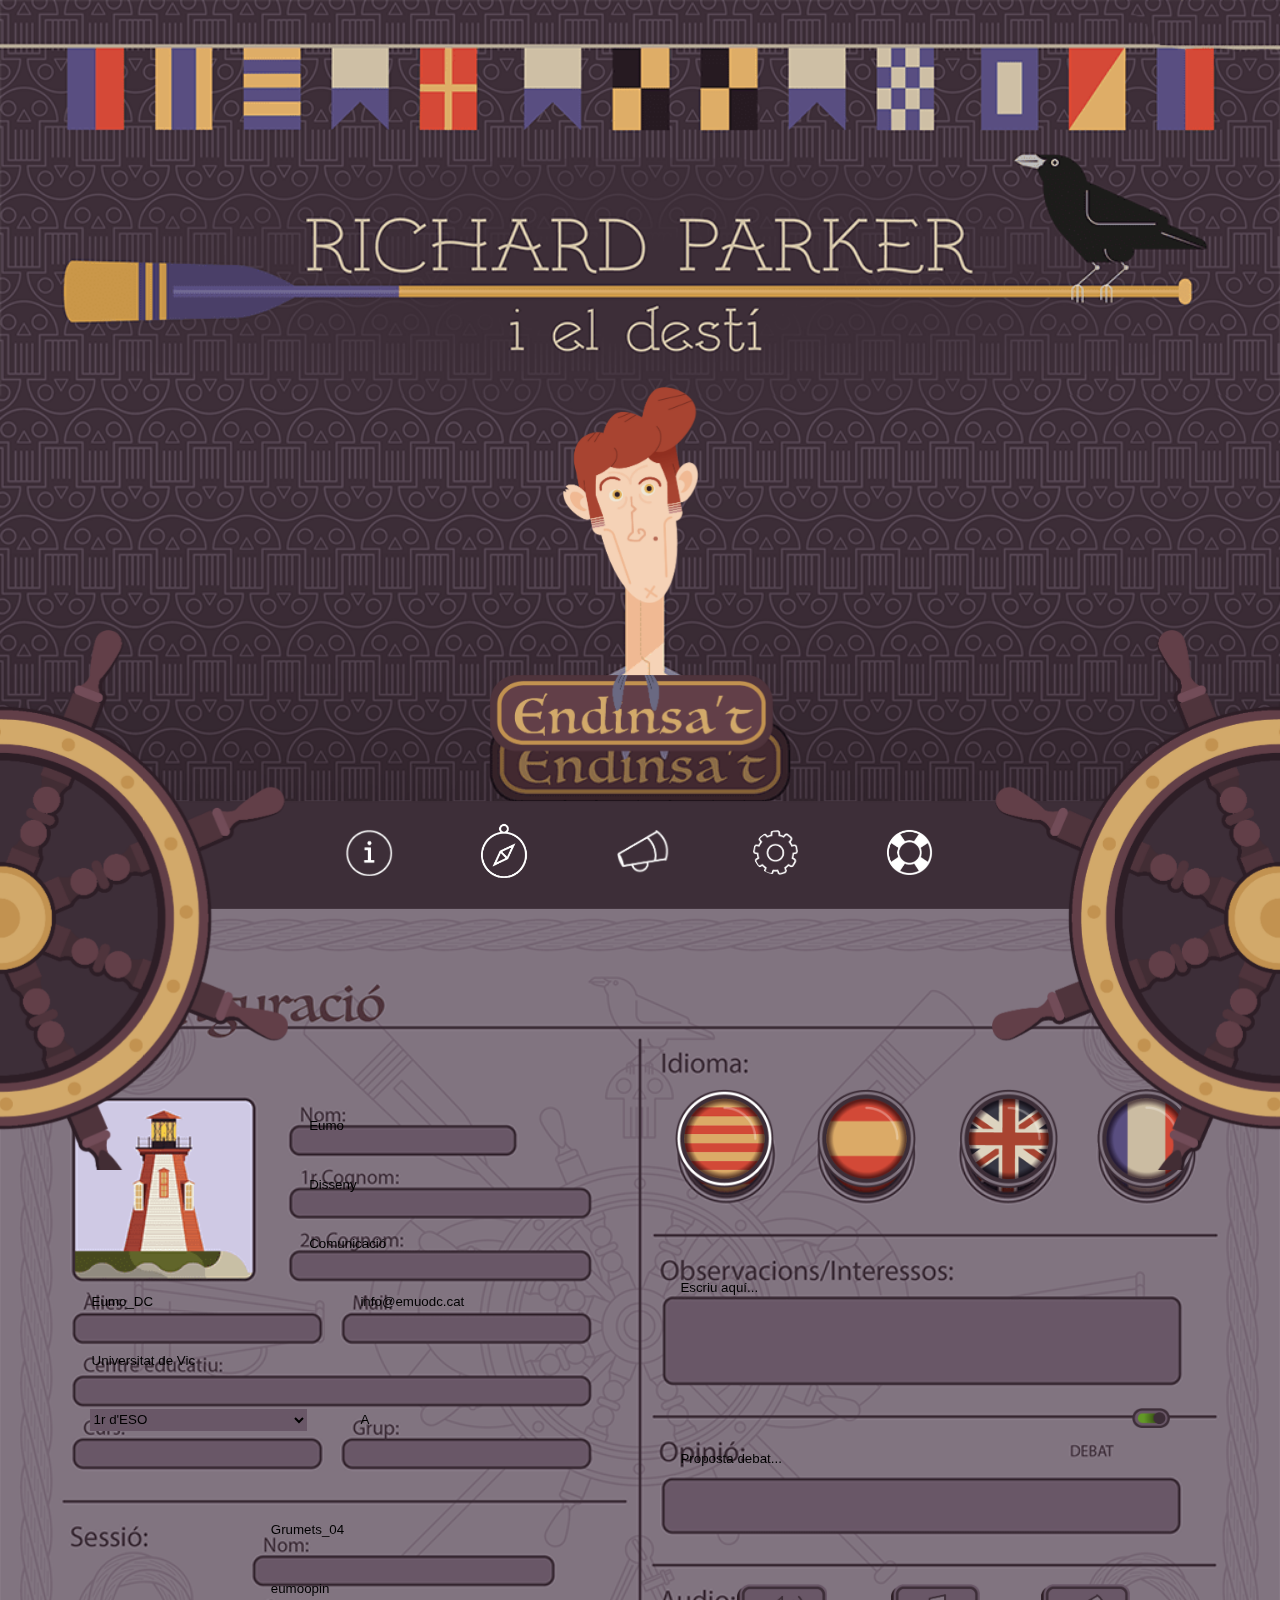
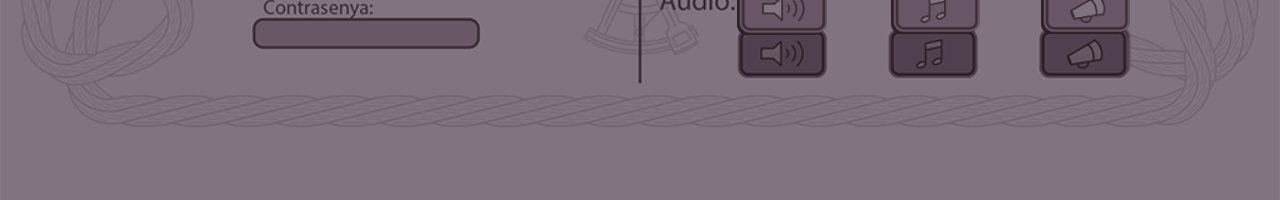
==== commit b5918304: "Add files via upload" ====
--- a/Escena_1.html
+++ b/Escena_1.html
@@ -122,6 +122,7 @@
         <div id="mi_text" class="mi_text" ></div>
         <div id="mi_text_glow" class="mi_text_glow" ></div>
         <div id="mi_rp" class="mi_rp" ></div>
+        <div id="mi_hand" class="mi_hand" ></div>
     </div>
     <div id="intro" class="intro">
         <div id=background class=off_back></div>
@@ -134,6 +135,7 @@
         <div id=RP_tiger_glow class=RP_tiger_glow></div>
         <div id=JOE_start class=JOE_anm></div>
         <div id=joe_sound class=joe_sound></div>
+        <div id=i_hand class=i_hand></div>
         <!-- PROPS INTRO -->
         <div id="props" class=props_show>
             <div id=chair class=chair></div>
@@ -461,6 +463,7 @@
         <script src=js/c1_anm.js></script>
         <script src=js/sc.js></script>
         <script src=js/sc.js></script>
+        <script src=js/handguide.js></script>
     </div>
 </body>
 
